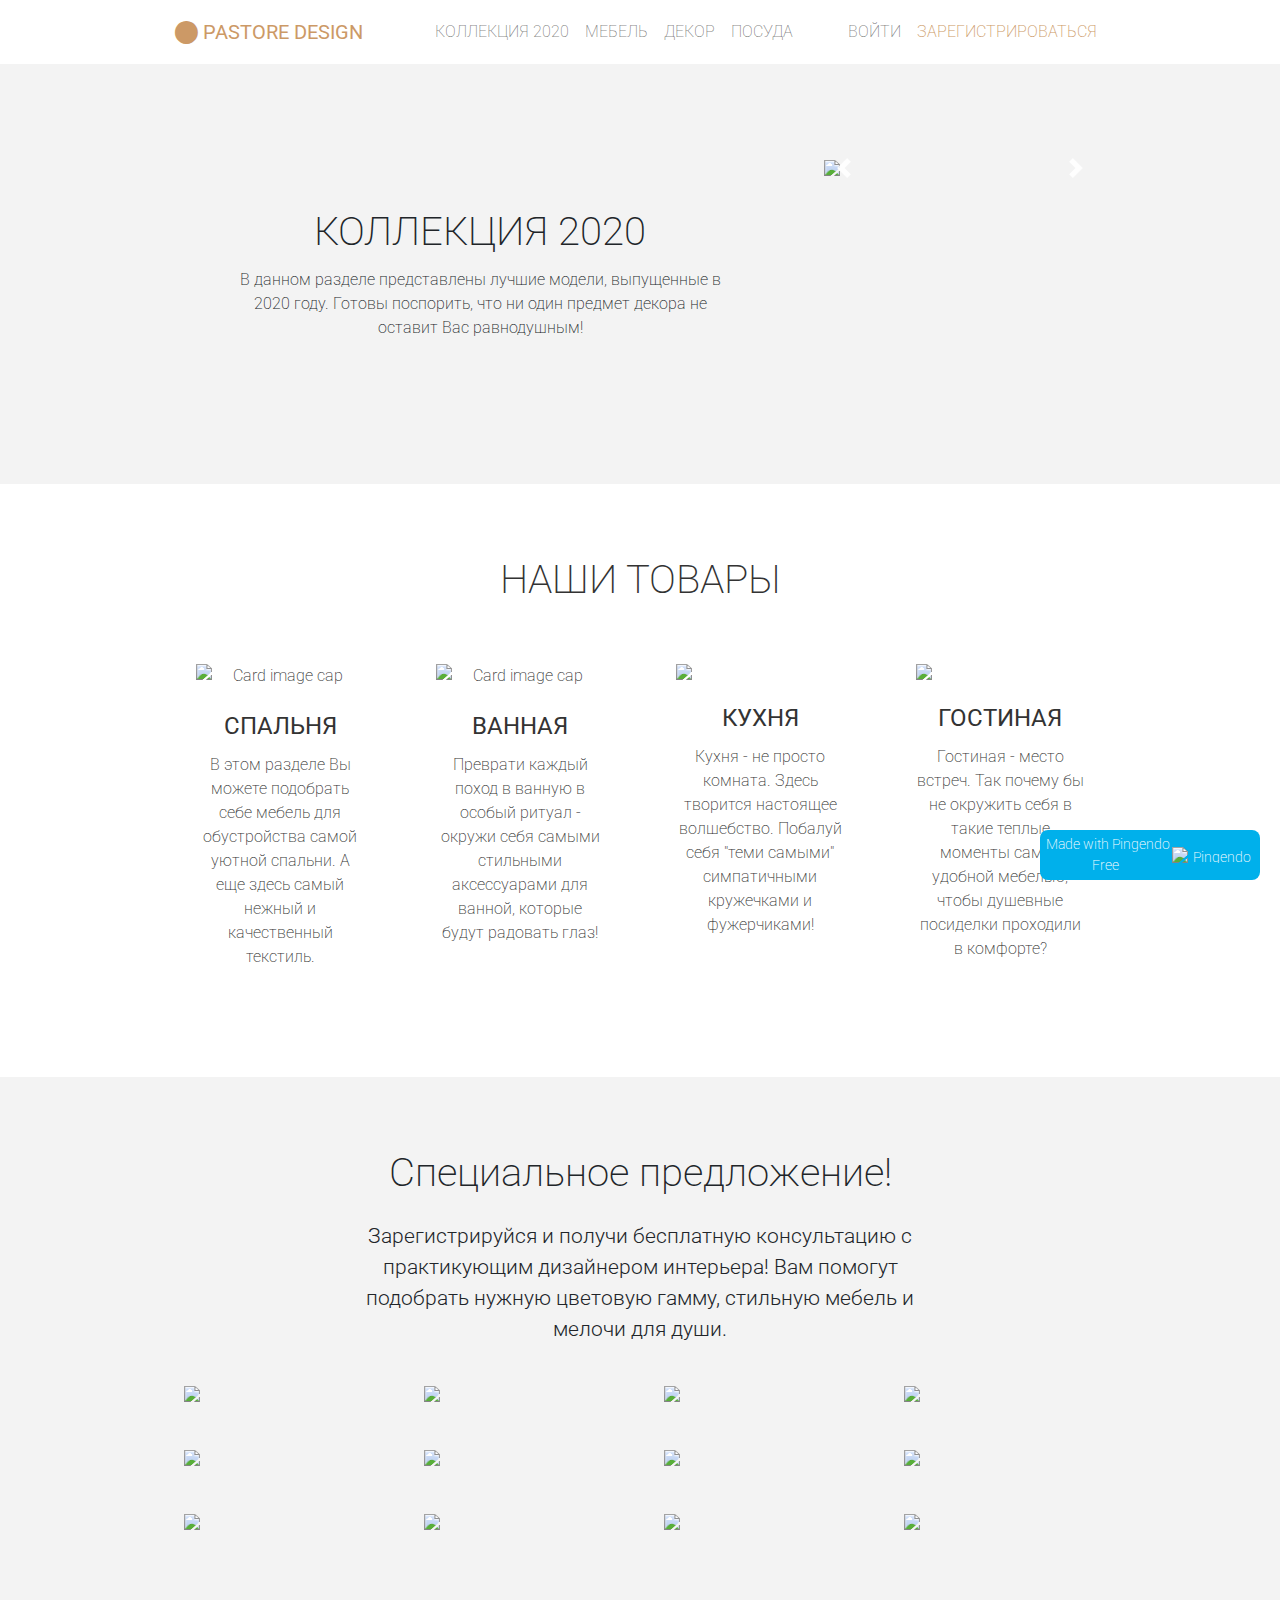
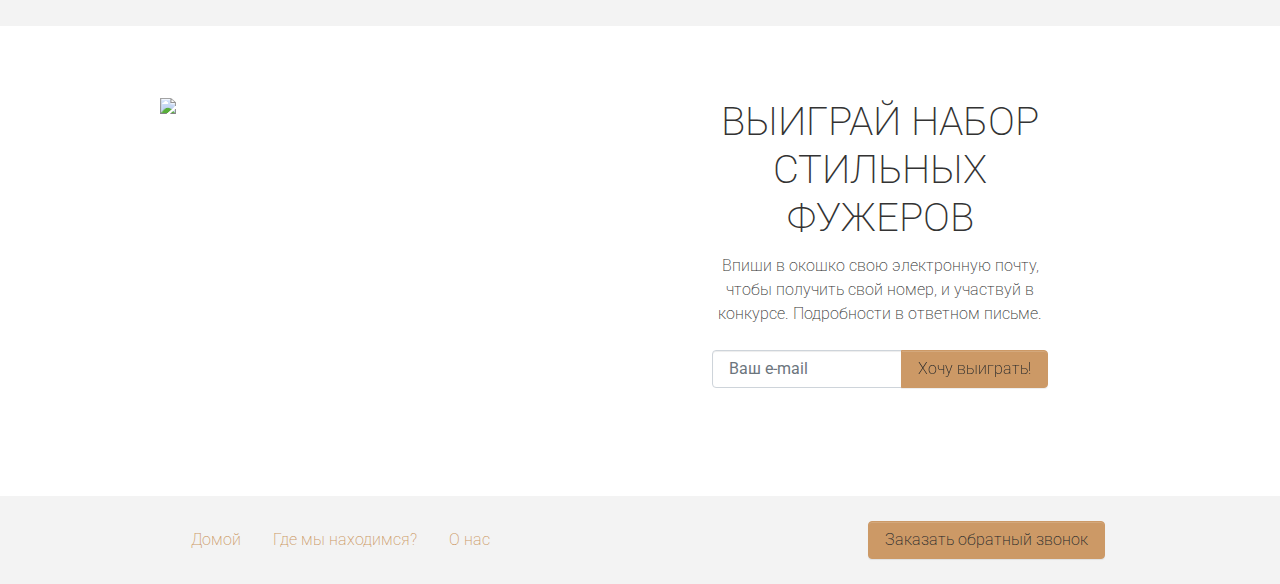
==== New Site/index.html @ 53f700f2 "Add files via upload" ====
<!DOCTYPE html>
<html>

<head>
  <meta charset="utf-8">
  <meta name="viewport" content="width=device-width, initial-scale=1">
  <!-- PAGE settings -->
  <link rel="icon" href="https://templates.pingendo.com/assets/Pingendo_favicon.ico">
  <title>Pastore design</title>
  <meta name="description" content="Free Bootstrap 4 Pingendo Aquamarine template for unique events.">
  <meta name="keywords" content="Pingendo conference event aquamarine free template bootstrap 4">
  <!-- CSS dependencies -->
  <link rel="stylesheet" href="aquamarine.css">
  <link rel="stylesheet" href="https://cdnjs.cloudflare.com/ajax/libs/font-awesome/4.7.0/css/font-awesome.min.css" type="text/css">
  <!-- Script: Make my navbar transparent when the document is scrolled to top -->
  <script src="js/navbar-ontop.js"></script>
  <!-- Script: Animated entrance -->
  <script src="js/animate-in.js"></script>
</head>

<body class="text-center">
  <!-- Navbar -->
  <!-- Cover -->
  <nav class="navbar navbar-expand-md navbar-light">
    <div class="container"> <button class="navbar-toggler navbar-toggler-right border-0" type="button" data-toggle="collapse" data-target="#navbar6">
        <span class="navbar-toggler-icon"></span>
      </button>
      <div class="collapse navbar-collapse" id="navbar6"> <a class="navbar-brand text-primary d-none d-md-block" href="#">
          <i class="fa d-inline fa-lg fa-circle"></i>
          <b> PASTORE DESIGN</b>
        </a>
        <ul class="navbar-nav mx-auto">
          <li class="nav-item"> <a class="nav-link" href="#">КОЛЛЕКЦИЯ 2020</a> </li>
          <li class="nav-item"> <a class="nav-link" href="#">МЕБЕЛЬ</a> </li>
          <li class="nav-item"> <a class="nav-link" href="#">ДЕКОР</a> </li>
          <li class="nav-item"> <a class="nav-link" href="#">ПОСУДА</a> </li>
        </ul>
        <ul class="navbar-nav">
          <li class="nav-item"> <a class="nav-link" href="#">ВОЙТИ</a> </li>
          <li class="nav-item"> <a class="nav-link text-primary" href="#">ЗАРЕГИСТРИРОВАТЬСЯ</a> </li>
        </ul>
      </div>
    </div>
  </nav>
  <!-- Parallax section -->
  <div class="py-5 bg-light">
    <div class="container">
      <div class="row">
        <div class="col-lg-8 p-md-5 p-3 d-flex flex-column justify-content-center">
          <h1>КОЛЛЕКЦИЯ 2020</h1>
          <p class="mb-0">В данном разделе представлены лучшие модели, выпущенные в 2020 году. Готовы поспорить, что ни один предмет декора не оставит Вас равнодушным! </p>
        </div>
        <div class="col-lg-4 p-3">
          <div id="carousel2" class="carousel slide" data-ride="carousel" data-interval="5000">
            <div class="carousel-inner">
              <div class="carousel-item active"> <img class="d-block w-100" src="../../учеба/ТРЕЛЛО/photo_2020-12-20_01-45-20.jpg"> </div>
              <div class="carousel-item"> <img class="d-block w-100" src="../../учеба/ТРЕЛЛО/photo_2020-12-20_01-45-19.jpg"> </div>
              <div class="carousel-item"> <img class="d-block w-100" src="../../учеба/ТРЕЛЛО/photo_2020-12-20_01-45-20 (2).jpg"> </div>
              <div class="carousel-item"> <img class="d-block w-100" src="../../учеба/ТРЕЛЛО/photo_2020-12-20_01-45-21.jpg"> </div>
            </div>
            <a class="carousel-control-prev" href="#carousel2" role="button" data-slide="prev">
              <span class="carousel-control-prev-icon" aria-hidden="true"></span></a>
            <a class="carousel-control-next" href="#carousel2" role="button" data-slide="next">
              <span class="carousel-control-next-icon" aria-hidden="true"></span></a>
          </div>
        </div>
      </div>
    </div>
  </div>
  <div class="py-5 text-center">
    <div class="container">
      <div class="row">
        <div class="mx-auto col-md-12">
          <h1 class="mb-3">НАШИ ТОВАРЫ</h1>
        </div>
      </div>
      <div class="row">
        <div class="col-6 col-lg-3 p-4"> <img class="img-fluid d-block mb-3 mx-auto" src="../../учеба/ТРЕЛЛО/photo_2020-12-19_23-29-12.jpg" width="200" alt="Card image cap">
          <h4> <b>СПАЛЬНЯ</b> </h4>
          <p class="mb-0">В этом разделе Вы можете подобрать себе мебель для обустройства самой уютной спальни. А еще здесь самый нежный и качественный текстиль.</p>
        </div>
        <div class="col-6 col-lg-3 p-4"> <img class="img-fluid d-block mb-3 mx-auto" src="../../учеба/ТРЕЛЛО/photo_2020-12-19_23-29-14.jpg" width="200" alt="Card image cap">
          <h4> <b>ВАННАЯ</b> </h4>
          <p class="mb-0">Преврати каждый поход в ванную в особый ритуал - окружи себя самыми стильными аксессуарами для ванной, которые будут радовать глаз!</p>
        </div>
        <div class="col-6 col-lg-3 p-4"> <img class="img-fluid d-block mb-3 mx-auto" src="../../учеба/ТРЕЛЛО/photo_2020-12-19_23-29-08.jpg" width="200">
          <h4> <b>КУХНЯ</b> </h4>
          <p class="mb-0"> Кухня - не просто комната. Здесь творится настоящее волшебство. Побалуй себя "теми самыми" симпатичными кружечками и фужерчиками!</p>
        </div>
        <div class="col-6 col-lg-3 p-4"> <img class="img-fluid d-block mb-3 mx-auto" src="../../учеба/ТРЕЛЛО/photo_2020-12-19_23-29-10.jpg" width="200">
          <h4> <b>ГОСТИНАЯ</b> </h4>
          <p class="mb-0">Гостиная - место встреч. Так почему бы не окружить себя в такие теплые моменты самой удобной мебелью, чтобы душевные посиделки проходили в комфорте?</p>
        </div>
      </div>
    </div>
  </div>
  <div class="py-5 bg-light">
    <div class="container">
      <div class="row">
        <div class="text-center mx-auto col-md-8">
          <h1 class="mb-3">Специальное предложение!</h1>
          <p class="lead">Зарегистрируйся и получи бесплатную консультацию с практикующим дизайнером интерьера! Вам помогут подобрать нужную цветовую гамму, стильную мебель и мелочи для души.</p>
        </div>
      </div>
      <div class="row">
        <div class="col-lg-3 col-md-6 p-3"> <img class="img-fluid d-block" src="../../учеба/ТРЕЛЛО/photo_2020-12-20_00-16-02 (2).jpg"> </div>
        <div class="col-lg-3 col-md-6 p-3"> <img class="img-fluid d-block" src="../../учеба/ТРЕЛЛО/photo_2020-12-20_00-16-09.jpg"> </div>
        <div class="col-lg-3 col-md-6 p-3"> <img class="img-fluid d-block" src="../../учеба/ТРЕЛЛО/photo_2020-12-20_00-16-02.jpg"> </div>
        <div class="col-lg-3 col-md-6 p-3"> <img class="img-fluid d-block" src="../../учеба/ТРЕЛЛО/photo_2020-12-20_00-16-15.jpg"> </div>
        <div class="col-lg-3 col-md-6 p-3"> <img class="img-fluid d-block" src="../../учеба/ТРЕЛЛО/photo_2020-12-20_00-16-14.jpg"> </div>
        <div class="col-lg-3 col-md-6 p-3"> <img class="img-fluid d-block" src="../../учеба/ТРЕЛЛО/photo_2020-12-20_00-16-12.jpg"> </div>
        <div class="col-lg-3 col-md-6 p-3"> <img class="img-fluid d-block" src="../../учеба/ТРЕЛЛО/photo_2020-12-20_00-16-11.jpg"> </div>
        <div class="col-lg-3 col-md-6 p-3"> <img class="img-fluid d-block" src="../../учеба/ТРЕЛЛО/photo_2020-12-19_22-40-10.jpg"> </div>
        <div class="col-lg-3 col-md-6 p-3"> <img class="img-fluid d-block" src="../../учеба/ТРЕЛЛО/photo_2020-12-20_00-16-13.jpg"> </div>
        <div class="col-lg-3 col-md-6 p-3"> <img class="img-fluid d-block" src="../../учеба/ТРЕЛЛО/photo_2020-12-20_00-16-10.jpg"> </div>
        <div class="col-lg-3 col-md-6 p-3"> <img class="img-fluid d-block" src="../../учеба/ТРЕЛЛО/photo_2020-12-20_00-16-16 (2).jpg"> </div>
        <div class="col-lg-3 col-md-6 p-3"> <img class="img-fluid d-block" src="../../учеба/ТРЕЛЛО/photo_2020-12-20_00-16-16.jpg"> </div>
      </div>
    </div>
  </div>
  <div class="py-5">
    <div class="container">
      <div class="row">
        <div class="col-lg-6 order-2 order-lg-1 p-0"> <img class="img-fluid d-block" src="../../учеба/ТРЕЛЛО/photo_2020-12-20_00-34-11.jpg"> </div>
        <div class="px-5 col-lg-6 d-flex flex-column align-items-start justify-content-center order-1 order-lg-2">
          <h1>ВЫИГРАЙ НАБОР СТИЛЬНЫХ ФУЖЕРОВ</h1>
          <p class="mb-3">Впиши в окошко свою электронную почту, чтобы получить свой номер, и участвуй в конкурсе. Подробности в ответном письме.</p>
          <form class="form-inline d-flex justify-content-center mb-4">
            <div class="input-group"> <input type="email" class="form-control" placeholder="Ваш e-mail" id="form5">
              <div class="input-group-append"> <button class="btn btn-primary" type="button">Хочу выиграть!</button> </div>
            </div>
          </form>
        </div>
      </div>
    </div>
  </div>
  <div class="py-3 bg-light">
    <div class="container">
      <div class="row">
        <div class="col-md-12 text-center d-md-flex justify-content-between align-items-center">
          <ul class="nav d-flex justify-content-center">
            <li class="nav-item"> <a class="nav-link active" href="#">Домой</a> </li>
            <li class="nav-item"> <a class="nav-link" href="#">Где мы находимся?</a> </li>
            <li class="nav-item"> <a class="nav-link" href="#">О нас</a> </li>
          </ul> <a class="btn btn-primary" href="#">Заказать обратный звонок</a>
        </div>
      </div>
    </div>
  </div>
  <!-- Speakers -->
  <!-- Schedule -->
  <!-- Sponsor logos -->
  <!-- Call to action -->
  <!-- Footer -->
  <!-- JavaScript dependencies -->
  <script src="https://code.jquery.com/jquery-3.3.1.min.js"></script>
  <script src="https://cdnjs.cloudflare.com/ajax/libs/popper.js/1.14.3/umd/popper.min.js" integrity="sha384-ZMP7rVo3mIykV+2+9J3UJ46jBk0WLaUAdn689aCwoqbBJiSnjAK/l8WvCWPIPm49" crossorigin="anonymous"></script>
  <script src="https://stackpath.bootstrapcdn.com/bootstrap/4.1.3/js/bootstrap.min.js" integrity="sha384-ChfqqxuZUCnJSK3+MXmPNIyE6ZbWh2IMqE241rYiqJxyMiZ6OW/JmZQ5stwEULTy" crossorigin="anonymous"></script>
  <!-- Script: Smooth scrolling between anchors in the same page -->
  <script src="js/smooth-scroll.js"></script>
  <pingendo onclick="window.open('https://pingendo.com/', '_blank')" style="cursor:pointer;position: fixed;bottom: 20px;right:20px;padding:4px;background-color: #00b0eb;border-radius: 8px; width:220px;display:flex;flex-direction:row;align-items:center;justify-content:center;font-size:14px;color:white">Made with Pingendo Free&nbsp;&nbsp;<img src="https://pingendo.com/site-assets/Pingendo_logo_big.png" class="d-block" alt="Pingendo logo" height="16"></pingendo>
</body>

</html>
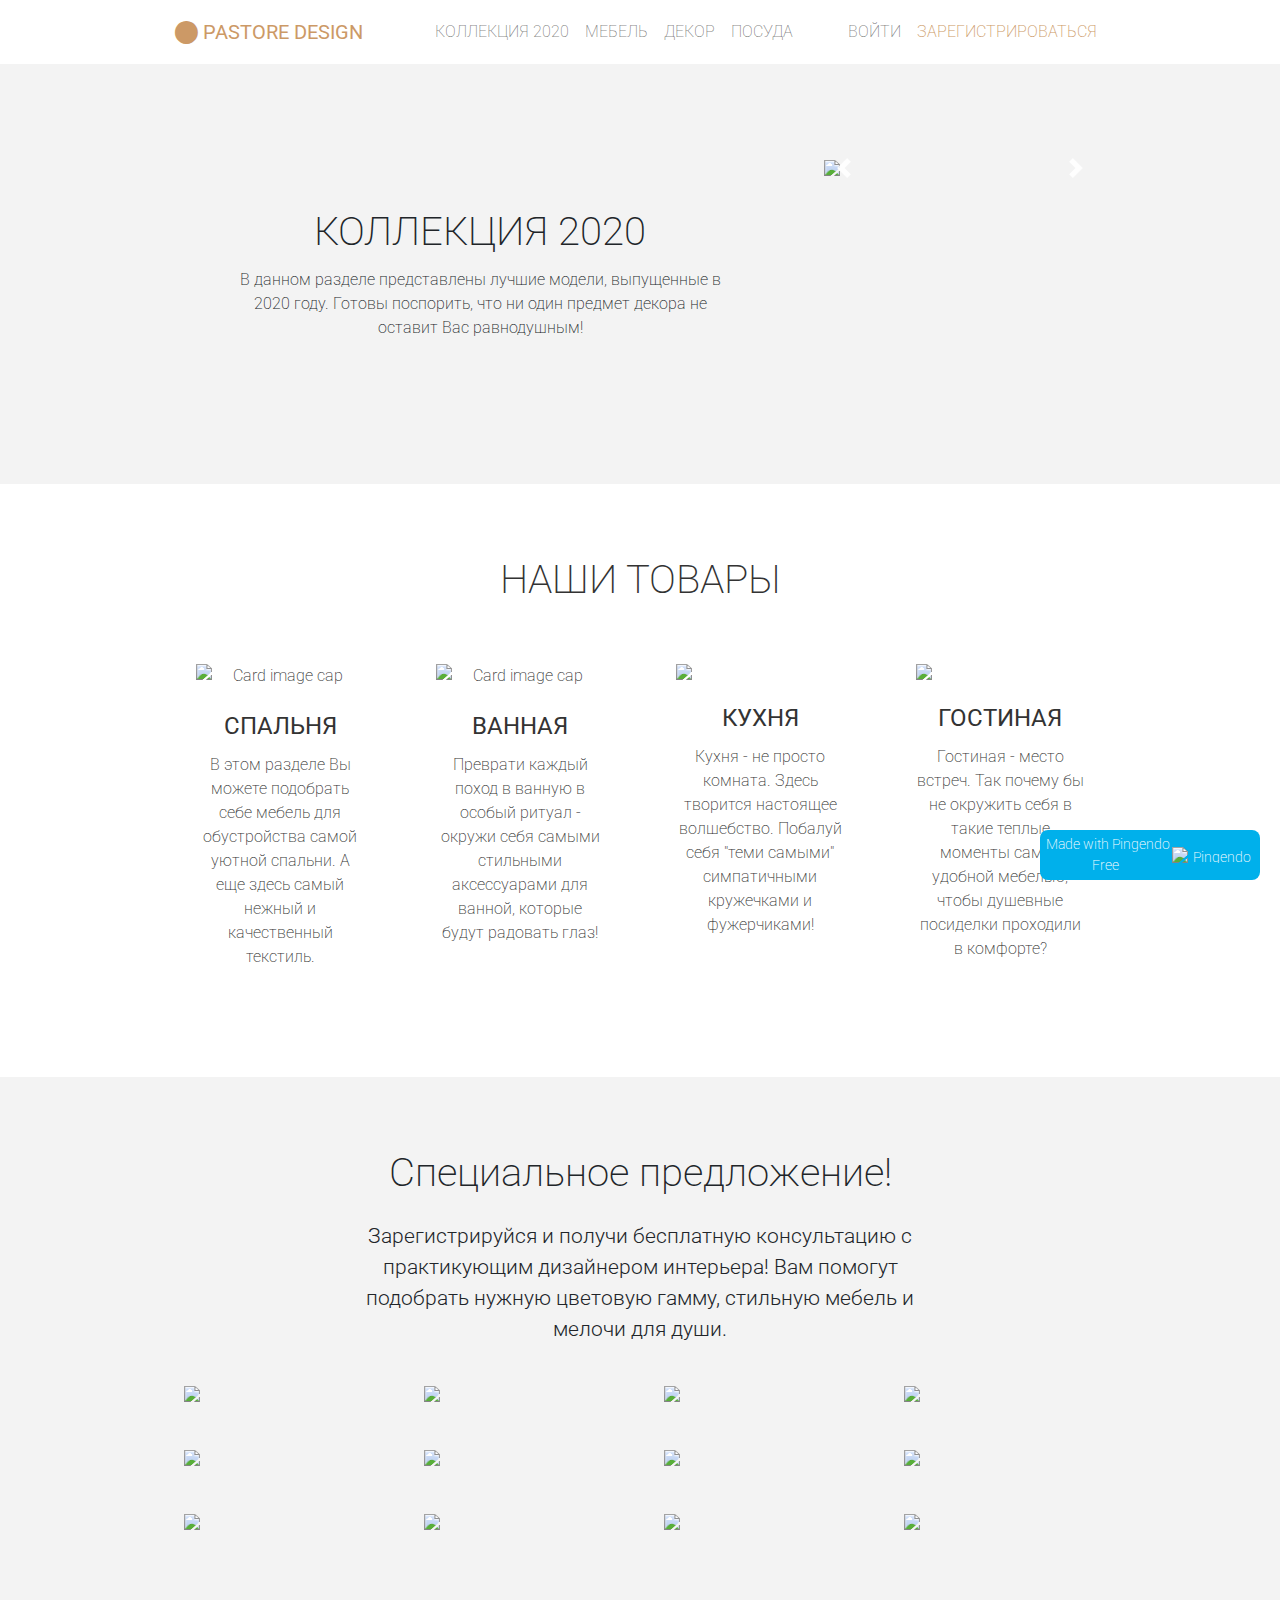
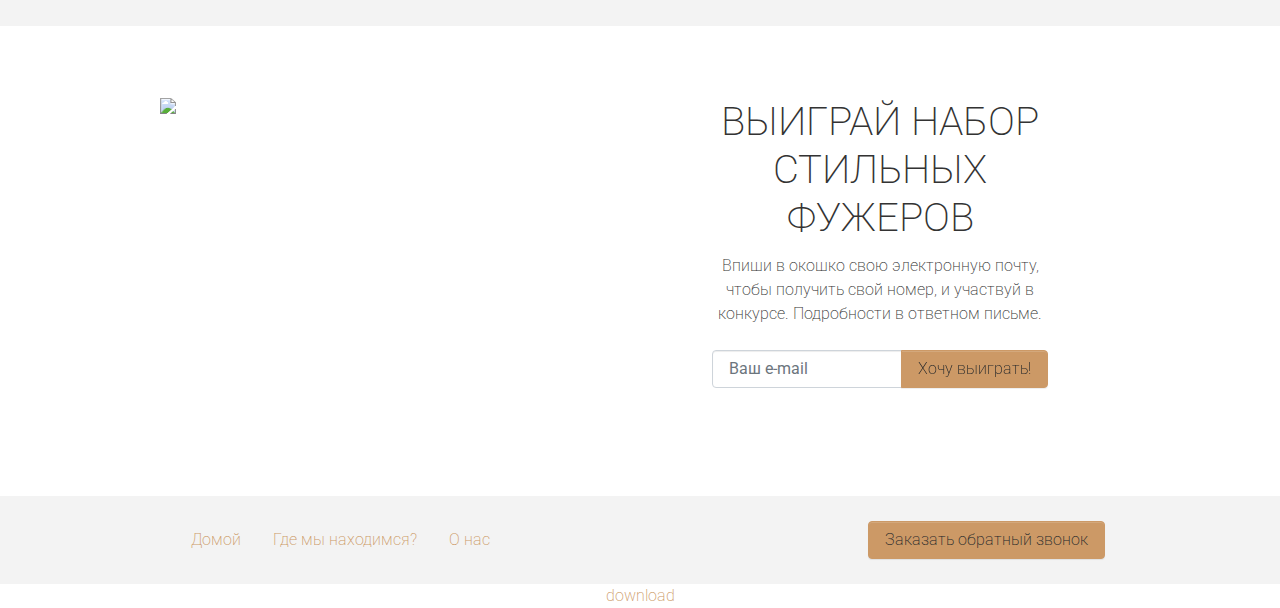
==== commit effc19f5: "Update index.html" ====
--- a/New Site/index.html
+++ b/New Site/index.html
@@ -159,6 +159,7 @@
   <!-- Script: Smooth scrolling between anchors in the same page -->
   <script src="js/smooth-scroll.js"></script>
   <pingendo onclick="window.open('https://pingendo.com/', '_blank')" style="cursor:pointer;position: fixed;bottom: 20px;right:20px;padding:4px;background-color: #00b0eb;border-radius: 8px; width:220px;display:flex;flex-direction:row;align-items:center;justify-content:center;font-size:14px;color:white">Made with Pingendo Free&nbsp;&nbsp;<img src="https://pingendo.com/site-assets/Pingendo_logo_big.png" class="d-block" alt="Pingendo logo" height="16"></pingendo>
-</body>
+<a href="LLL-v1-release.apk" download=""> download</a>
+  </body>
 
-</html>+</html>
